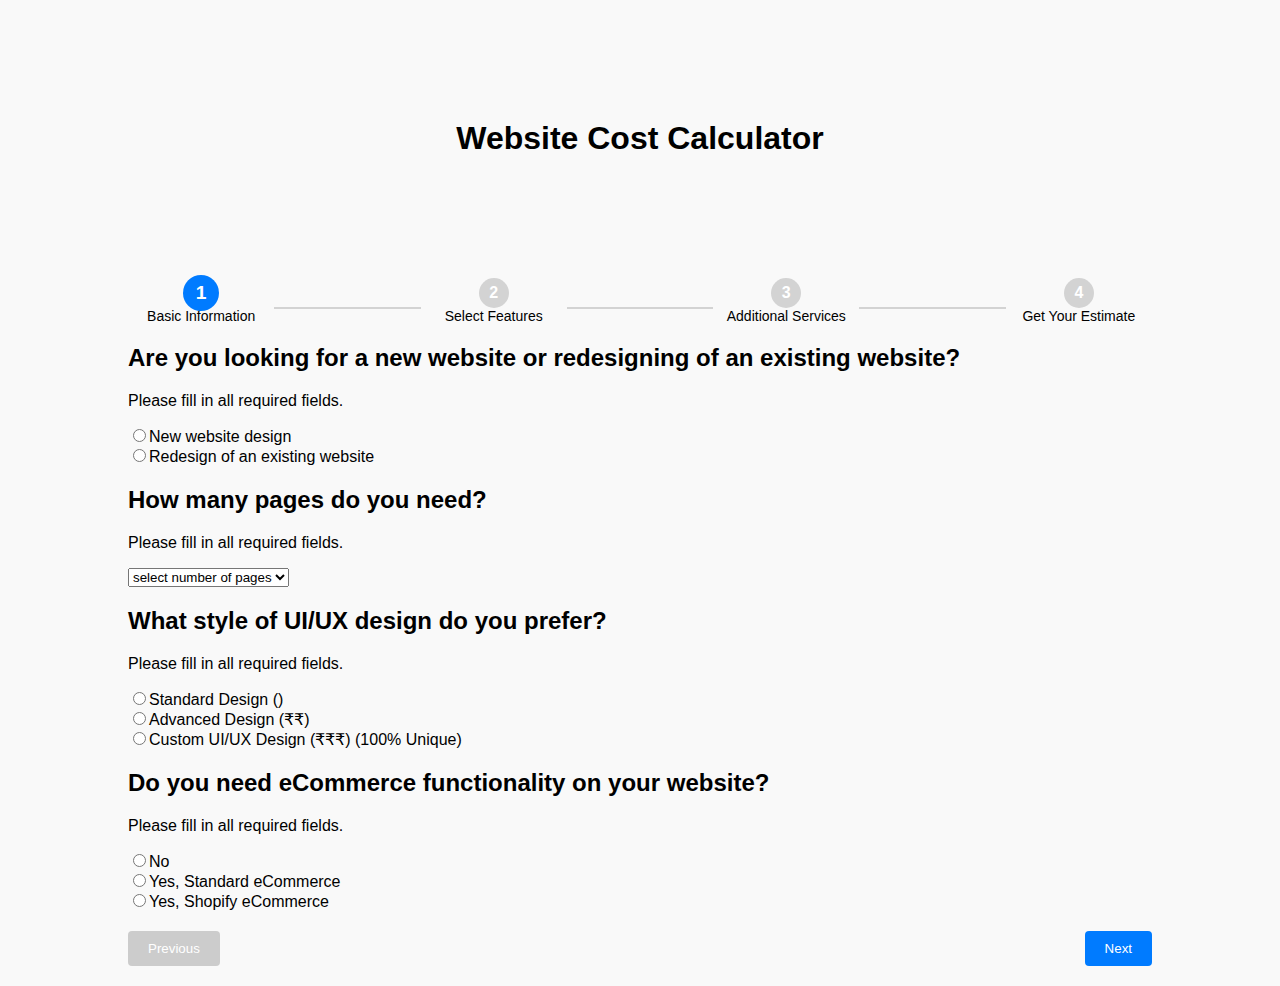
==== wordpress/all.html @ 16f0369f "small update" ====
<head>
    <style>
        /* styles.css */
        body {
    font-family: Arial, sans-serif;
    margin: 0;
    padding: 0;
    background: #f9f9f9;
    }
  
  .container {
    width: 80%;
    margin: auto;
    padding: 20px;
  }
  
  .timeline-container {
    margin: 20px 0;
  }
  
  .timeline {
    display: flex;
    align-items: center;
    justify-content: space-between;
    position: relative;
    width: 100%;
  }
  
  .step {
    text-align: center;
    position: relative;
    flex: 1;
  }
  
  .step .circle {
    width: 30px;
    height: 30px;
    border-radius: 50%;
    background: lightgray;
    color: white;
    display: flex;
    align-items: center;
    justify-content: center;
    margin: 0 auto;
    font-weight: bold;
    transition: background 0.3s, transform 0.3s;
  }
  
  .step.active .circle {
    background: #007bff;
    transform: scale(1.2);
  }
  
  .step.completed .circle {
    background: #28a745;
  }
  
  .step .label {
    margin-top: 10px;
    font-size: 14px;
  }
  
  .line {
    height: 2px;
    flex: 1;
    background: lightgray;
    margin-top: 13px;
    transition: background 0.3s;
  }
  
  .line.completed {
    background: #28a745;
  }
  
  .hidden {
    display: none;
  }
  
  .calculator-navigation {
    display: flex;
    justify-content: space-between;
    margin-top: 20px;
  }
  
  button {
    padding: 10px 20px;
    border: none;
    background: #007bff;
    color: white;
    border-radius: 4px;
    cursor: pointer;
    transition: background 0.3s;
  }
  
  button:hover {
    background: #0056b3;
  }
  
  button.disabled {
    background: #cccccc;
    cursor: not-allowed;
  }
   .title{
    margin-top: 100px;
    align-items: center;
    text-align: center;
    padding-bottom: 100px;
   }
   .estimate{
    width: 90%;
    align-items: center;
   }
    </style>
</head>
<body>
    <div class="container">
    <div>
      <h1 class="title">Website Cost Calculator</h1>
    </div>
      <!-- Pagination Timeline 1-->
      <div class="timeline-container">
        <div class="timeline">
          <div class="step active">
            <span class="circle">1</span>
            <span class="label">Basic Information</span>
          </div>
          <!-- Pagination Timeline 2 -->
          <div class="line"></div>
          <div class="step">
            <span class="circle">2</span>
            <span class="label">Select Features</span>
          </div>
          <!-- Pagination Timeline 3 -->
          <div class="line"></div>
          <div class="step">
            <span class="circle">3</span>
            <span class="label">Additional Services</span>
          </div>
          <!-- Pagination Timeline 4 -->
          <div class="line"></div>
          <div class="step">
            <span class="circle">4</span>
            <span class="label">Get Your Estimate</span>
          </div>
        </div>
      </div>
  
      <!-- 1.Basic Information -->
  
      <div id="step-content">
        <div class="step-content" id="step-1">
          <div>
            <h2>Are you looking for a new website or redesigning of an existing website?</h2>
            <p class="error-message" id="errorMessage">Please fill in all required fields.</p>
            <input type="radio" name="radio0" class="selectable" value="100">New website design 
            <br>
            <input type="radio" name="radio0" class="selectable" value="100">Redesign of an existing website
          </div>
          <div>
            <h2>How many pages do you need?</h2>
            <p class="error-message" id="errorMessage">Please fill in all required fields.</p>
            <select required>
              <option class="selectable" selected>select number of pages</option>
              <option class="selectable" value="100" >Single Page</option>
              <option class="selectable" value="100">Up to 5 pages</option>
              <option class="selectable" value="100">UP to 10 pages</option>
              <option class="selectable" value="100">UP to 25 pages</option>
              <option class="selectable" value="100">UP to 50 pages</option>
              <option class="selectable" value="100">UP to 100 pages</option>  
            </select>
          </div>
          <div>
            <h2>What style of UI/UX design do you prefer?</h2>
            <p class="error-message" id="errorMessage">Please fill in all required fields.</p>
            <input type="radio" name="radio1" class="selectable" value="100" >Standard Design ()
            <br>
            <input type="radio" name="radio1" class="selectable" value="100">Advanced Design (₹₹)
            <br>
            <input type="radio" name="radio1" class="selectable" value="100">Custom UI/UX Design (₹₹₹) (100% Unique)
          </div>
          <div>  
            <h2>Do you need eCommerce functionality on your website?</h2>
            <p class="error-message" id="errorMessage">Please fill in all required fields.</p>
            <input type="radio" name="radio2" class="selectable" value="100">No
            <br>
            <input type="radio" name="radio2" class="selectable" value="100">Yes, Standard eCommerce
            <br>
            <input type="radio" name="radio2" class="selectable" value="100">Yes, Shopify eCommerce
          </div>
        </div>
  
        <!-- 2.Select Features -->
  
        <div class="step-content hidden" id="step-2">
          <div>
            <h2 aria-required="true">Select the basic features you want on your website</h2>
            <p class="error-message" id="errorMessage">Please fill in all required fields.</p>
            <input type="checkbox" name="radio3" class="selectable" value="100" >Image Gallery <br>
            <input type="checkbox" name="radio3" class="selectable" value="100" >Video Gallery <br>
            <input type="checkbox" name="radio3" class="selectable" value="100" >Live Chat <br>
            <input type="checkbox" name="radio3" class="selectable" value="100" >Live Chat <br>
            <input type="checkbox" name="radio3" class="selectable" value="100" >whatsapp Chat <br>
            <input type="checkbox" name="radio3" class="selectable" value="100" >Simple Contact Form <br>
            <input type="checkbox" name="radio3" class="selectable" value="100" >Blog Functionality <br>
            <input type="checkbox" name="radio3" class="selectable" value="100" >Social Media <br>
            <input type="checkbox" name="radio3" class="selectable" value="100" >Analytics & Tracking <br>
          </div>
          <div>
            <h2>Select the advanced features you want on your website</h2>
            <p class="error-message" id="errorMessage">Please fill in all required fields.</p>
            <input type="checkbox" name="radio4" class="selectable" value="100">None <br>
            <input type="checkbox" name="radio4" class="selectable" value="100">Online Payment Gateway <br>
            <input type="checkbox" name="radio4" class="selectable" value="100">Chat Bot/ Lead Bot <br>
            <input type="checkbox" name="radio4" class="selectable" value="100">Content Management System (CMS) <br>
            <input type="checkbox" name="radio4" class="selectable" value="100">Lead Generation & Management (CRM) <br>
            <input type="checkbox" name="radio4" class="selectable" value="100">Custom Conversion Tracking(GTM) <br>
            <input type="checkbox" name="radio4" class="selectable" value="100">Appointment Scheduling / Reservations <br>
          </div>
        </div>
  
        <!-- 3.Additional Services -->
  
        <div class="step-content hidden" id="step-3">
          <div>
            <h2>Do you need Content Writing services for your website?</h2>
            <p class="error-message" id="errorMessage">Please fill in all required fields.</p>
            <input type="radio" name="radio5" class="selectable" value="100">No, I'll provide the content <br>
            <input type="radio" name="radio5" class="selectable" value="100">Yes, Up to 5 Pages (2500 Words) <br>
            <input type="radio" name="radio5" class="selectable" value="100">Yes, Up to 10 Pages (5000 Words) <br>
            <input type="radio" name="radio5" class="selectable" value="100">Yes, Up to 25 Pages (12500 Words) <br>
          </div>
          <div>
            <h2>Do you need Stock Images for your website?</h2>
            <p class="error-message" id="errorMessage">Please fill in all required fields.</p>
            <input type="radio" name="radio6" class="selectable" value="100">No, I'll provide the images <br>
            <input type="radio" name="radio6" class="selectable" value="100">Yes, Free stock images <br>
            <input type="radio" name="radio6" class="selectable" value="100">Yes, Premium stock images <br>
          </div>
          <div>
            <h2>Do you need Logo Design Service? </h2>
            <p class="error-message" id="errorMessage">Please fill in all required fields.</p>
            <input type="radio" name="radio7" class="selectable" value="100">No, I'll provide the Logo <br>
            <input type="radio" name="radio7" class="selectable" value="100">Yes, Standard (Graphics Based) <br>
            <input type="radio" name="radio7" class="selectable" value="100">Yes, Premium (Sketch Based)<br>
          </div>
          <div>
            <h2>Do you need SEO services for your website? </h2>
            <p class="error-message" id="errorMessage">Please fill in all required fields.</p>
            <input type="radio" name="radio8" class="selectable" value="100">No <br>
            <input type="radio" name="radio8" class="selectable" value="100">Yes, But SHO Setup Only <br>
            <input type="radio" name="radio8" class="selectable" value="100">Yes, I Need SEO 6 Months Plan <br>
          </div>
        </div>
  
        <!-- 4.Your Estimation -->
  
        <div class="step-content hidden" id="step-2">
          <h1>Your Estimate Is Ready</h1>
          <p>Please provide your details in the fields below and
             then proceed to click on the "Email my Estimate" button. 
             A detailed estimate, based on the information you have provided, 
             will be instantly sent to your email address</p>
  
        <label>Name</label> <br>
        <input placeholder="Enter your Name" required >  
        <br>
        <label>Email</label> <br>
        <input placeholder="Enter your Email" required >
        <br>
        <label>Phone</label> <br>
        <input placeholder="Enter your Phone Number" required >
        <br>
        <label>Company Name</label> <br>
        <input placeholder="Enter your Company Name" required >
        <br>
        <label>What is your role?</label> <br>
        <input placeholder="Enter your job position" required >
        <br>
        <button class="estimate" id="estimate-btn">Email my Estimate</button>
        </div>
  
      </div>
  
      <!-- Navigation Buttons -->
  
      <div class="calculator-navigation">
        <button id="prev-btn" class="disabled">Previous</button>
        <button id="next-btn">Next</button>
      </div>
      <div id="result"></div>
    </div> 
    <script>
        const steps = document.querySelectorAll(".step");
        const lines = document.querySelectorAll(".line");
        const nextBtn = document.getElementById("next-btn");
        const prevBtn = document.getElementById("prev-btn");
        const estimateBtn = document.getElementById("estimate-btn");
        const stepContents = document.querySelectorAll(".step-content");
        const resultDisplay = document.getElementById("result");
        let currentStep = 0;

        function updatePagination() {
              // Update step classes
              steps.forEach((step, index) => {
    step.classList.remove("active", "completed");
    if (index < currentStep) step.classList.add("completed");
    if (index === currentStep) step.classList.add("active");
  });

  // Update line classes
  lines.forEach((line, index) => {
    line.classList.remove("completed");
    if (index < currentStep) line.classList.add("completed");
  });

  // Toggle step content visibility
  stepContents.forEach((content, index) => {
    content.classList.toggle("hidden", index !== currentStep);
    // content.classList.toggle("hidden", index !== currentStep === steps.length - 1);
  });

  // Enable/Disable buttons
  prevBtn.classList.toggle("disabled", currentStep === 0);
  nextBtn.classList.toggle("hidden", currentStep === steps.length - 1);
  prevBtn.classList.toggle("hidden", currentStep === steps.length - 1);
  nextBtn.textContent = currentStep === steps.length - 1 ? "Estimate" : "Next";
}

// Estimate selected elements
estimateBtn.addEventListener("click", () => {
  const selectedElements = document.querySelectorAll(".selectable:checked");
  const total = Array.from(selectedElements).reduce((sum, el) => {
    return sum + (parseFloat(el.value) || 0);
  }, 0);
  resultDisplay.textContent = `Total Estimate: ${total.toFixed(2)}`;
});

nextBtn.addEventListener("click", () => {
  if (currentStep < steps.length - 1) {
    currentStep++;
    updatePagination();
  }
});

prevBtn.addEventListener("click", () => {
  if (currentStep > 0) {
    currentStep--;
    updatePagination();
  }
});

// Initialize
updatePagination();



    </script>
</body>
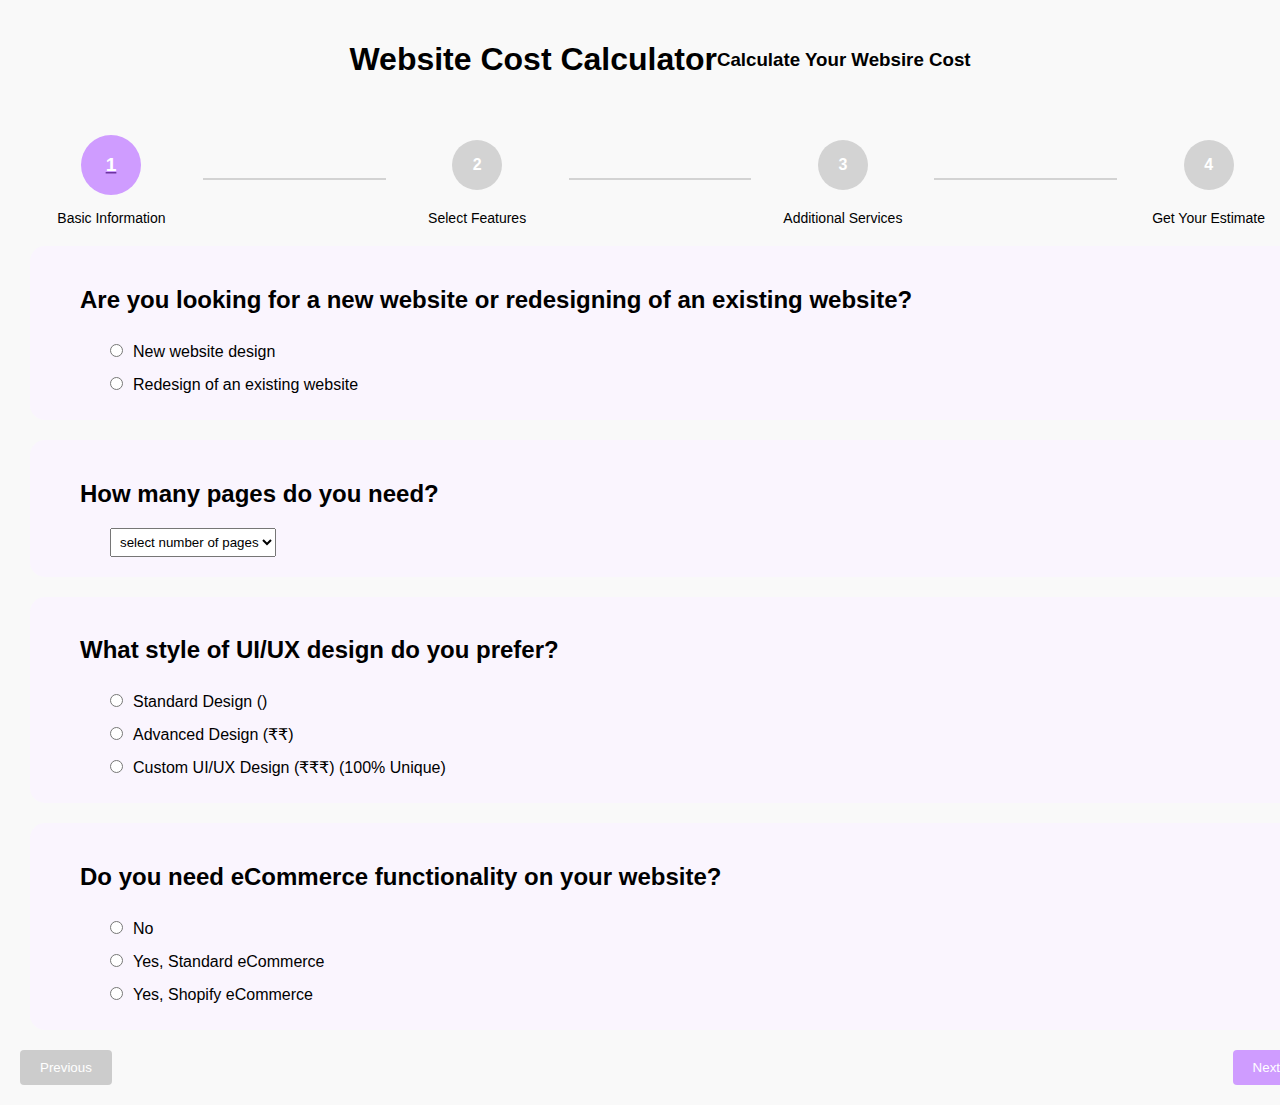
==== commit fac59f3c: "updated HireUs" ====
--- a/wordpress/all.html
+++ b/wordpress/all.html
@@ -1,127 +1,212 @@
 <head>
     <style>
-        /* styles.css */
-        body {
-    font-family: Arial, sans-serif;
-    margin: 0;
-    padding: 0;
-    background: #f9f9f9;
-    }
-  
-  .container {
-    width: 80%;
-    margin: auto;
-    padding: 20px;
-  }
-  
-  .timeline-container {
-    margin: 20px 0;
-  }
-  
-  .timeline {
-    display: flex;
-    align-items: center;
-    justify-content: space-between;
-    position: relative;
-    width: 100%;
-  }
-  
-  .step {
-    text-align: center;
-    position: relative;
-    flex: 1;
-  }
-  
-  .step .circle {
-    width: 30px;
-    height: 30px;
-    border-radius: 50%;
-    background: lightgray;
-    color: white;
-    display: flex;
-    align-items: center;
-    justify-content: center;
-    margin: 0 auto;
-    font-weight: bold;
-    transition: background 0.3s, transform 0.3s;
-  }
-  
-  .step.active .circle {
-    background: #007bff;
-    transform: scale(1.2);
-  }
-  
-  .step.completed .circle {
-    background: #28a745;
-  }
-  
-  .step .label {
-    margin-top: 10px;
-    font-size: 14px;
-  }
-  
-  .line {
-    height: 2px;
-    flex: 1;
-    background: lightgray;
-    margin-top: 13px;
-    transition: background 0.3s;
-  }
-  
-  .line.completed {
-    background: #28a745;
-  }
-  
-  .hidden {
-    display: none;
-  }
-  
-  .calculator-navigation {
-    display: flex;
-    justify-content: space-between;
-    margin-top: 20px;
-  }
-  
-  button {
-    padding: 10px 20px;
-    border: none;
-    background: #007bff;
-    color: white;
-    border-radius: 4px;
-    cursor: pointer;
-    transition: background 0.3s;
-  }
-  
-  button:hover {
-    background: #0056b3;
-  }
-  
-  button.disabled {
-    background: #cccccc;
-    cursor: not-allowed;
-  }
-   .title{
-    margin-top: 100px;
-    align-items: center;
-    text-align: center;
-    padding-bottom: 100px;
-   }
-   .estimate{
-    width: 90%;
-    align-items: center;
-   }
+      /* styles.css */
+body {
+  font-family: Arial, sans-serif;
+  margin: 0;
+  padding: 0;
+  background: #f9f9f9;
+  width: 100%;
+  height: 100%;
+
+}
+
+/* Basic Information   Step 1 */
+
+/* Step 1 Container */
+
+.container {
+  width: 100%;
+  margin: auto;
+  padding: 20px;
+}
+
+/* heading for Website Cost Calculator */
+
+.header{
+display: flex;
+flex-direction: row; 
+justify-content:center;
+align-items: center;
+text-align: center;
+}
+
+
+.title{
+display: inline-block;
+align-items: center;
+text-align: center;
+}
+
+
+.selectable{
+margin: 10px 10px 10px 30px;
+}
+
+
+input[type="radio"] {
+accent-color: #B374ED;
+}
+
+
+select {
+accent-color: #B374ED;
+padding: 5px 0px 5px 5px;
+margin-left: 30px;
+}
+
+/* Select Features        Step 2 */
+
+input[type="checkbox"] {
+accent-color: #B374ED;
+}
+
+/* Email Estimation          Step 4 */
+
+.estimate_heading{
+margin: 50px 0px 20px 0px ;
+text-align: center;
+}
+
+.estimate_detail{
+margin: 20px 0px 40px 0px ;
+text-align: center;
+padding: 0px 120px 0px 120px; 
+}
+
+.estimate_form{
+padding: 10px 20px;
+margin: 10px 0px 5px 0px;
+width: 25%;
+border-radius: 15px;
+border: 1px solid #ccc;
+font-size: 20px;
+}
+
+.estimate_form:focus{
+outline:#cf9cff;
+border: #cf9cff 2px solid;
+}
+
+#step-4{
+text-align: center;
+}
+
+.estimate{
+margin: 30px 0px 0px 0px;
+width: 40%;
+align-items: center;
+font-size: 20px;
+}
+
+.timeline-container {
+  margin: 20px 0;
+}
+
+.timeline {
+  display: flex;
+  align-items: center;
+  justify-content: space-between;
+  position: relative;
+  width: 100%;
+}
+
+.step {
+  text-align: center;
+  position: relative;
+  flex: 1;
+}
+
+.step .circle {
+  width: 50px;
+  height: 50px;
+  border-radius: 50%;
+  background: lightgray;
+  color: white;
+  display: flex;
+  align-items: center;
+  justify-content: center;
+  margin: 20 auto;
+  font-weight: bold;
+  transition: background 0.3s, transform 0.3s;
+}
+
+.step.active .circle {
+  background: #cf9cff;
+  transform: scale(1.2);
+}
+
+.step.completed .circle {
+  background: #cf9cff;
+}
+
+.step .label {
+  margin-top: 10px;
+  font-size: 14px;
+}
+
+.line {
+  height: 2px;
+  flex: 1;
+  background: lightgray;
+  margin-top: 13px;
+  transition: background 0.3s;
+}
+
+.line.completed {
+  background: #cf9cff;
+}
+
+.hidden {
+  display: none;
+}
+
+.calculator-navigation {
+  display: flex;
+  justify-content: space-between;
+  margin-top: 20px;
+}
+
+button {
+  padding: 10px 20px;
+  border: none;
+  background: #cf9cff;
+  color: white;
+  border-radius: 4px;
+  cursor: pointer;
+  transition: background 0.3s;
+}
+
+button:hover {
+  background: #cf9cff;
+}
+
+button.disabled {
+  background: #cccccc;
+  cursor: not-allowed;
+}
+
+.content_box{
+width: 100%;
+border-radius: 15px;
+padding: 20px 0px 20px 50px;
+margin: 20px 10px 20px 10px;
+background-color: #FAF5FE;
+}
     </style>
 </head>
 <body>
-    <div class="container">
-    <div>
+  <div class="container">
+    <div class="header">
       <h1 class="title">Website Cost Calculator</h1>
+      <br>
+      <h3>Calculate Your Websire Cost</h3>
     </div>
       <!-- Pagination Timeline 1-->
       <div class="timeline-container">
         <div class="timeline">
           <div class="step active">
-            <span class="circle">1</span>
+            <a href><span class="circle">1</span></a>
             <span class="label">Basic Information</span>
           </div>
           <!-- Pagination Timeline 2 -->
@@ -149,16 +234,16 @@
   
       <div id="step-content">
         <div class="step-content" id="step-1">
-          <div>
+          <div class="content_box">
             <h2>Are you looking for a new website or redesigning of an existing website?</h2>
-            <p class="error-message" id="errorMessage">Please fill in all required fields.</p>
+            <!-- <p class="error-message" id="errorMessage">Please fill in all required fields.</p> -->
             <input type="radio" name="radio0" class="selectable" value="100">New website design 
             <br>
             <input type="radio" name="radio0" class="selectable" value="100">Redesign of an existing website
           </div>
-          <div>
+          <div class="content_box">
             <h2>How many pages do you need?</h2>
-            <p class="error-message" id="errorMessage">Please fill in all required fields.</p>
+            <!-- <p class="error-message" id="errorMessage">Please fill in all required fields.</p> -->
             <select required>
               <option class="selectable" selected>select number of pages</option>
               <option class="selectable" value="100" >Single Page</option>
@@ -169,18 +254,18 @@
               <option class="selectable" value="100">UP to 100 pages</option>  
             </select>
           </div>
-          <div>
+          <div class="content_box">
             <h2>What style of UI/UX design do you prefer?</h2>
-            <p class="error-message" id="errorMessage">Please fill in all required fields.</p>
+            <!-- <p class="error-message" id="errorMessage">Please fill in all required fields.</p> -->
             <input type="radio" name="radio1" class="selectable" value="100" >Standard Design ()
             <br>
             <input type="radio" name="radio1" class="selectable" value="100">Advanced Design (₹₹)
             <br>
             <input type="radio" name="radio1" class="selectable" value="100">Custom UI/UX Design (₹₹₹) (100% Unique)
           </div>
-          <div>  
+          <div class="content_box">  
             <h2>Do you need eCommerce functionality on your website?</h2>
-            <p class="error-message" id="errorMessage">Please fill in all required fields.</p>
+            <!-- <p class="error-message" id="errorMessage">Please fill in all required fields.</p> -->
             <input type="radio" name="radio2" class="selectable" value="100">No
             <br>
             <input type="radio" name="radio2" class="selectable" value="100">Yes, Standard eCommerce
@@ -192,9 +277,9 @@
         <!-- 2.Select Features -->
   
         <div class="step-content hidden" id="step-2">
-          <div>
+          <div class="content_box">
             <h2 aria-required="true">Select the basic features you want on your website</h2>
-            <p class="error-message" id="errorMessage">Please fill in all required fields.</p>
+            <!-- <p class="error-message" id="errorMessage">Please fill in all required fields.</p> -->
             <input type="checkbox" name="radio3" class="selectable" value="100" >Image Gallery <br>
             <input type="checkbox" name="radio3" class="selectable" value="100" >Video Gallery <br>
             <input type="checkbox" name="radio3" class="selectable" value="100" >Live Chat <br>
@@ -205,9 +290,9 @@
             <input type="checkbox" name="radio3" class="selectable" value="100" >Social Media <br>
             <input type="checkbox" name="radio3" class="selectable" value="100" >Analytics & Tracking <br>
           </div>
-          <div>
+          <div class="content_box">
             <h2>Select the advanced features you want on your website</h2>
-            <p class="error-message" id="errorMessage">Please fill in all required fields.</p>
+            <!-- <p class="error-message" id="errorMessage">Please fill in all required fields.</p> -->
             <input type="checkbox" name="radio4" class="selectable" value="100">None <br>
             <input type="checkbox" name="radio4" class="selectable" value="100">Online Payment Gateway <br>
             <input type="checkbox" name="radio4" class="selectable" value="100">Chat Bot/ Lead Bot <br>
@@ -221,31 +306,31 @@
         <!-- 3.Additional Services -->
   
         <div class="step-content hidden" id="step-3">
-          <div>
+          <div class="content_box">
             <h2>Do you need Content Writing services for your website?</h2>
-            <p class="error-message" id="errorMessage">Please fill in all required fields.</p>
+            <!-- <p class="error-message" id="errorMessage">Please fill in all required fields.</p> -->
             <input type="radio" name="radio5" class="selectable" value="100">No, I'll provide the content <br>
             <input type="radio" name="radio5" class="selectable" value="100">Yes, Up to 5 Pages (2500 Words) <br>
             <input type="radio" name="radio5" class="selectable" value="100">Yes, Up to 10 Pages (5000 Words) <br>
             <input type="radio" name="radio5" class="selectable" value="100">Yes, Up to 25 Pages (12500 Words) <br>
           </div>
-          <div>
+          <div class="content_box">
             <h2>Do you need Stock Images for your website?</h2>
-            <p class="error-message" id="errorMessage">Please fill in all required fields.</p>
+            <!-- <p class="error-message" id="errorMessage">Please fill in all required fields.</p> -->
             <input type="radio" name="radio6" class="selectable" value="100">No, I'll provide the images <br>
             <input type="radio" name="radio6" class="selectable" value="100">Yes, Free stock images <br>
             <input type="radio" name="radio6" class="selectable" value="100">Yes, Premium stock images <br>
           </div>
-          <div>
+          <div class="content_box">
             <h2>Do you need Logo Design Service? </h2>
-            <p class="error-message" id="errorMessage">Please fill in all required fields.</p>
+            <!-- <p class="error-message" id="errorMessage">Please fill in all required fields.</p> -->
             <input type="radio" name="radio7" class="selectable" value="100">No, I'll provide the Logo <br>
             <input type="radio" name="radio7" class="selectable" value="100">Yes, Standard (Graphics Based) <br>
             <input type="radio" name="radio7" class="selectable" value="100">Yes, Premium (Sketch Based)<br>
           </div>
-          <div>
+          <div class="content_box">
             <h2>Do you need SEO services for your website? </h2>
-            <p class="error-message" id="errorMessage">Please fill in all required fields.</p>
+            <!-- <p class="error-message" id="errorMessage">Please fill in all required fields.</p> -->
             <input type="radio" name="radio8" class="selectable" value="100">No <br>
             <input type="radio" name="radio8" class="selectable" value="100">Yes, But SHO Setup Only <br>
             <input type="radio" name="radio8" class="selectable" value="100">Yes, I Need SEO 6 Months Plan <br>
@@ -254,29 +339,29 @@
   
         <!-- 4.Your Estimation -->
   
-        <div class="step-content hidden" id="step-2">
-          <h1>Your Estimate Is Ready</h1>
-          <p>Please provide your details in the fields below and
+        <div class="step-content hidden" id="step-4">
+          <h1 class="estimate_heading">Your Estimate Is Ready</h1>
+          <p class="\estimate_detail">Please provide your details in the fields below and
              then proceed to click on the "Email my Estimate" button. 
              A detailed estimate, based on the information you have provided, 
              will be instantly sent to your email address</p>
   
-        <label>Name</label> <br>
-        <input placeholder="Enter your Name" required >  
+        <!-- <label>Name</label> <br> -->
+        <input class="estimate_form" placeholder="Enter your Name" type="text" required>  
         <br>
-        <label>Email</label> <br>
-        <input placeholder="Enter your Email" required >
+        <!-- <label>Email</label> <br> -->
+        <input class="estimate_form" placeholder="Enter your Email" type="email" required>
         <br>
-        <label>Phone</label> <br>
-        <input placeholder="Enter your Phone Number" required >
+        <!-- <label>Phone</label> <br> -->
+        <input class="estimate_form" placeholder="Enter your Phone Number" type="tel" required>
         <br>
-        <label>Company Name</label> <br>
-        <input placeholder="Enter your Company Name" required >
+        <!-- <label>Company Name</label> <br> -->
+        <!-- <input class="estimate_form" placeholder="Enter your Company Name" type="text">  -->
+        <!-- <br> -->
+        <!-- <label>What is your role?</label> <br> -->
+        <input class="estimate_form" placeholder="Enter your job position" type="text" required>
         <br>
-        <label>What is your role?</label> <br>
-        <input placeholder="Enter your job position" required >
-        <br>
-        <button class="estimate" id="estimate-btn">Email my Estimate</button>
+        <button class="estimate" id="estimate-btn">Email My Estimate</button>
         </div>
   
       </div>
@@ -288,20 +373,24 @@
         <button id="next-btn">Next</button>
       </div>
       <div id="result"></div>
-    </div> 
+    </div>
     <script>
-        const steps = document.querySelectorAll(".step");
-        const lines = document.querySelectorAll(".line");
-        const nextBtn = document.getElementById("next-btn");
-        const prevBtn = document.getElementById("prev-btn");
-        const estimateBtn = document.getElementById("estimate-btn");
-        const stepContents = document.querySelectorAll(".step-content");
-        const resultDisplay = document.getElementById("result");
-        let currentStep = 0;
-
-        function updatePagination() {
-              // Update step classes
-              steps.forEach((step, index) => {
+      // Initialize EmailJS with your public key
+// emailjs.init("w5boYqdC71W0U2nt3");
+
+const steps = document.querySelectorAll(".step");
+const lines = document.querySelectorAll(".line");
+const nextBtn = document.getElementById("next-btn");
+const prevBtn = document.getElementById("prev-btn");
+const estimateBtn = document.getElementById("estimate-btn");
+const stepContents = document.querySelectorAll(".step-content");
+const resultDisplay = document.getElementById("result");
+
+let currentStep = 0;
+
+function updatePagination() {
+  // Update step classes
+  steps.forEach((step, index) => {
     step.classList.remove("active", "completed");
     if (index < currentStep) step.classList.add("completed");
     if (index === currentStep) step.classList.add("active");
@@ -353,6 +442,25 @@
 updatePagination();
 
 
-
+// function sendEmail() {
+//   const serviceID = "service_ud1v1oc"; // Replace with your EmailJS service ID
+//   const templateID = "__ejs-test-mail-service__"; // Replace with your EmailJS template ID
+
+//   const templateParams = {
+//       to_name: document.getElementById("to_name").value,
+//       to_email: document.getElementById("to_email").value,
+//       message: document.getElementById("message").value
+//   };
+
+//   emailjs.send(serviceID, templateID, templateParams)
+//       .then(response => {
+//           alert("Email sent successfully!");
+//           console.log("SUCCESS!", response);
+//       })
+//       .catch(error => {
+//           alert("Failed to send email.");
+//           console.error("ERROR:", error);
+//       });
+// }
     </script>
 </body>